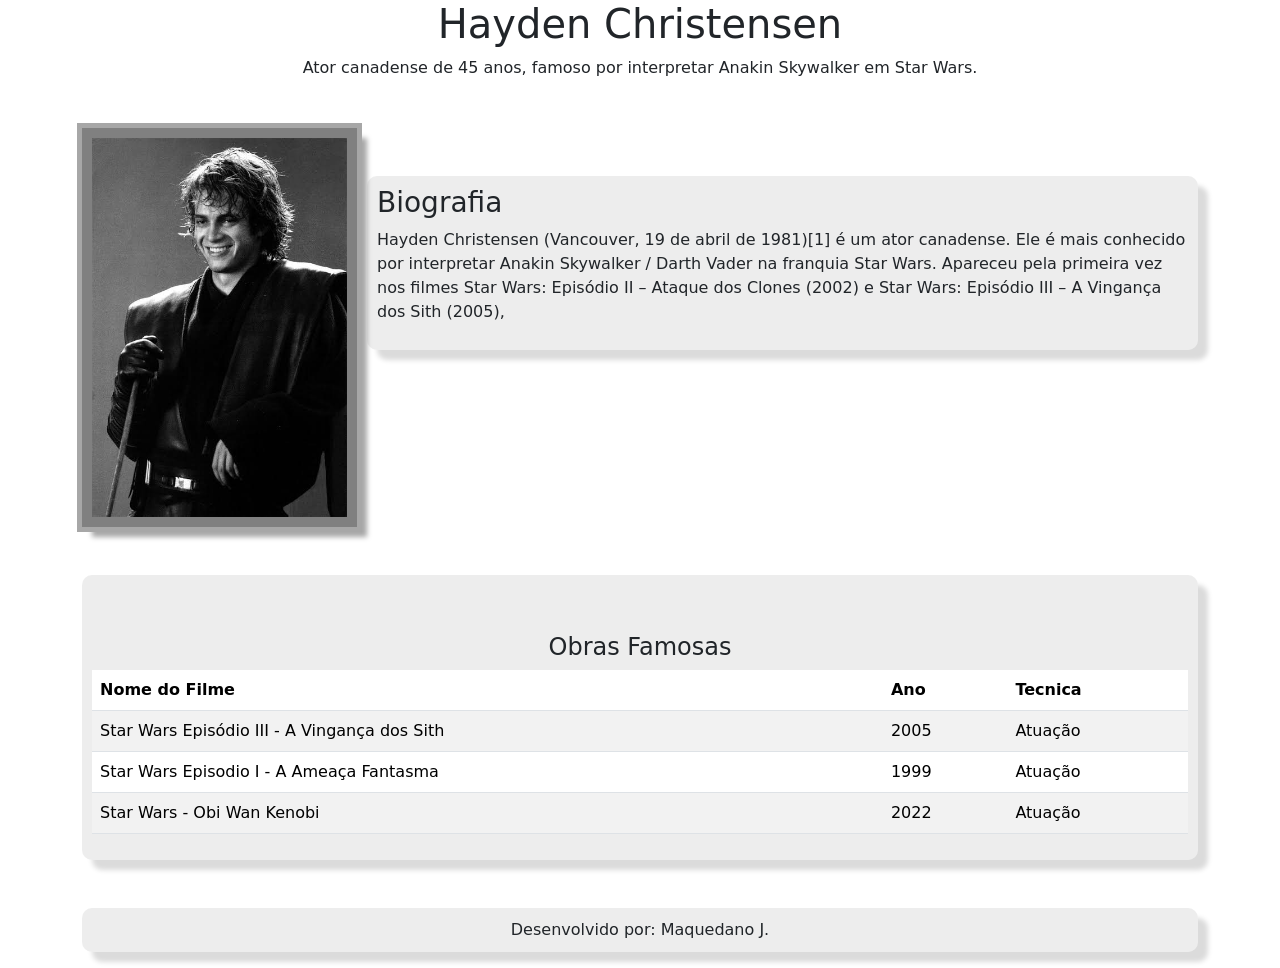
==== index.html @ 4d029cba "Update HTML structure and image paths" ====
<!DOCTYPE html>
<html lang="pt-br">
<head>
    <meta charset="UTF-8">
    <meta name="viewport" content="width=device-width, initial-scale=1.0">
    <title>Document</title> 
    <link rel="stylesheet" href="./style.css">
    <link href="https://cdn.jsdelivr.net/npm/bootstrap@5.3.8/dist/css/bootstrap.min.css" rel="stylesheet" integrity="sha384-sRIl4kxILFvY47J16cr9ZwB07vP4J8+LH7qKQnuqkuIAvNWLzeN8tE5YBujZqJLB" crossorigin="anonymous">
</head>
<body>
    <h1 class=" text-center">Hayden Christensen</h1>
    <p class="text-center">Ator canadense de 45 anos, famoso por interpretar Anakin Skywalker em Star Wars.</p>

    <div class="container mt-5">
        <div class="row">
            <div class="col-3">
                <img class="img" style="width: 275px;" src="./har.jpg" alt="Hayden Christensen como Anakin Skywalker">
            </div>
            <div class="col mt-5">
                <div class="MASSA">
                    <h3>Biografia</h3>
                    <p>Hayden Christensen (Vancouver, 19 de abril de 1981)[1] é um ator canadense. Ele é mais conhecido por interpretar Anakin Skywalker / Darth Vader na franquia Star Wars. Apareceu pela primeira vez nos filmes Star Wars: Episódio II – Ataque dos Clones (2002) e Star Wars: Episódio III – A Vingança dos Sith (2005),</p>
                </div>
            </div>
        </div>
        
        <div class="MASSB mt-5 mb-5">
            <h4 class="text-center mt-5">Obras Famosas</h4>
            <table class="table table-striped">
                <thead>
                    <tr>
                        <th>Nome do Filme</th>
                        <th>Ano</th>
                        <th>Tecnica</th>
                    </tr>
                </thead>
                <tbody>
                    <tr>
                        <td>Star Wars Episódio III - A Vingança dos Sith</td>
                        <td>2005</td>
                        <td>Atuação</td>
                    </tr>
                    <tr>
                        <td>Star Wars Episodio I - A Ameaça Fantasma</td>
                        <td>1999</td>
                        <td>Atuação</td>
                    </tr>
                    <tr>
                        <td>Star Wars - Obi Wan Kenobi</td>
                        <td>2022</td>
                        <td>Atuação</td>
                    </tr>
                </tbody>
            </table>
        </div> 

        <footer>
            <p class="text-center MASSB">Desenvolvido por: Maquedano J.</p> 
        </footer>

    </div>


    <script src="https://cdn.jsdelivr.net/npm/bootstrap@5.3.8/dist/js/bootstrap.bundle.min.js" integrity="sha384-FKyoEForCGlyvwx9Hj09JcYn3nv7wiPVlz7YYwJrWVcXK/BmnVDxM+D2scQbITxI" crossorigin="anonymous"></script>
</body>
</html>
---- style.css ----
.img{
    border: 10px solid gray;
    outline: 5px solid rgb(167, 167, 167);
    box-shadow: 10px 10px 5px rgb(167, 167, 167);
}

.MASSA{
    background-color: rgb(167, 167, 167, 0.2);
    padding: 10px;
    border-radius: 10px;
    box-shadow: 10px 10px 5px rgb(219, 219, 219);
    transition: transform 0.3s ease;
}

.MASSA:hover{
    transform: translateY(-10px);

}

.MASSB{
    background-color: rgb(167, 167, 167, 0.2);
    padding: 10px;
    border-radius: 10px;
    box-shadow: 10px 10px 5px rgb(219, 219, 219);
    transition: transform 0.3s ease;
}
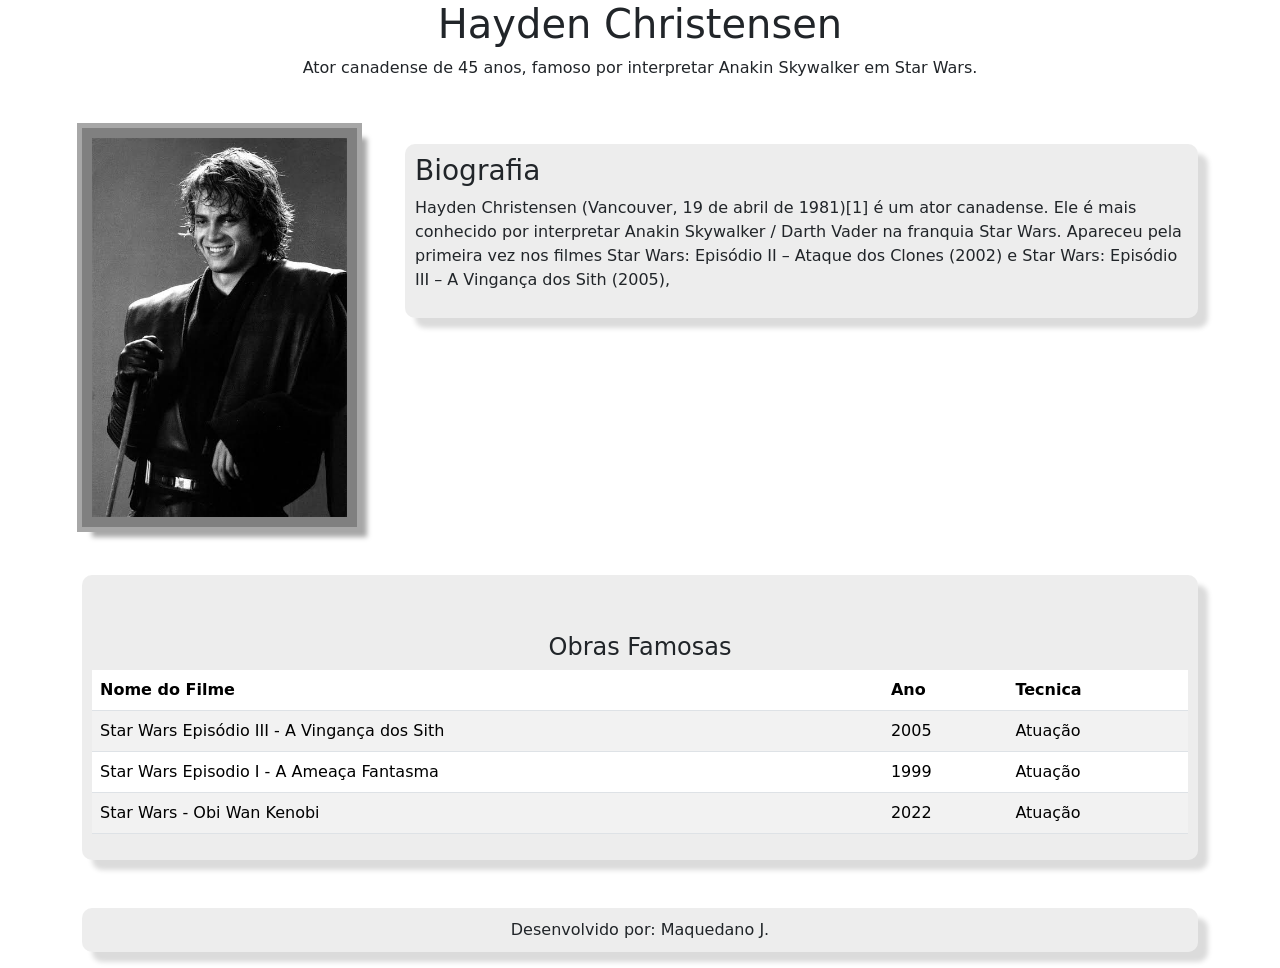
==== commit 17197a23: "AAAAA a" ====
--- a/index.html
+++ b/index.html
@@ -12,12 +12,10 @@
     <p class="text-center">Ator canadense de 45 anos, famoso por interpretar Anakin Skywalker em Star Wars.</p>
 
     <div class="container mt-5">
-        <div class="row">
-            <div class="col-3">
-                <img class="img" style="width: 275px;" src="./har.jpg" alt="Hayden Christensen como Anakin Skywalker">
-            </div>
-            <div class="col mt-5">
-                <div class="MASSA">
+        <div class="COISA gap-5">
+            <img class="img" style="width: 275px;" src="./har.jpg" alt="Hayden Christensen como Anakin Skywalker">
+            <div class="">
+                <div class="MASSA mt-3">
                     <h3>Biografia</h3>
                     <p>Hayden Christensen (Vancouver, 19 de abril de 1981)[1] é um ator canadense. Ele é mais conhecido por interpretar Anakin Skywalker / Darth Vader na franquia Star Wars. Apareceu pela primeira vez nos filmes Star Wars: Episódio II – Ataque dos Clones (2002) e Star Wars: Episódio III – A Vingança dos Sith (2005),</p>
                 </div>
--- a/style.css
+++ b/style.css
@@ -24,3 +24,17 @@
     box-shadow: 10px 10px 5px rgb(219, 219, 219);
     transition: transform 0.3s ease;
 }
+
+.COISA{
+    display: flex;
+    justify-content: center;
+    align-items: flex-start;
+    gap: 20px;
+    flex-wrap: wrap; 
+    width: 100%; 
+}
+
+.COISA > div {
+    flex: 1 1 300px;
+    max-width: 100%;
+}
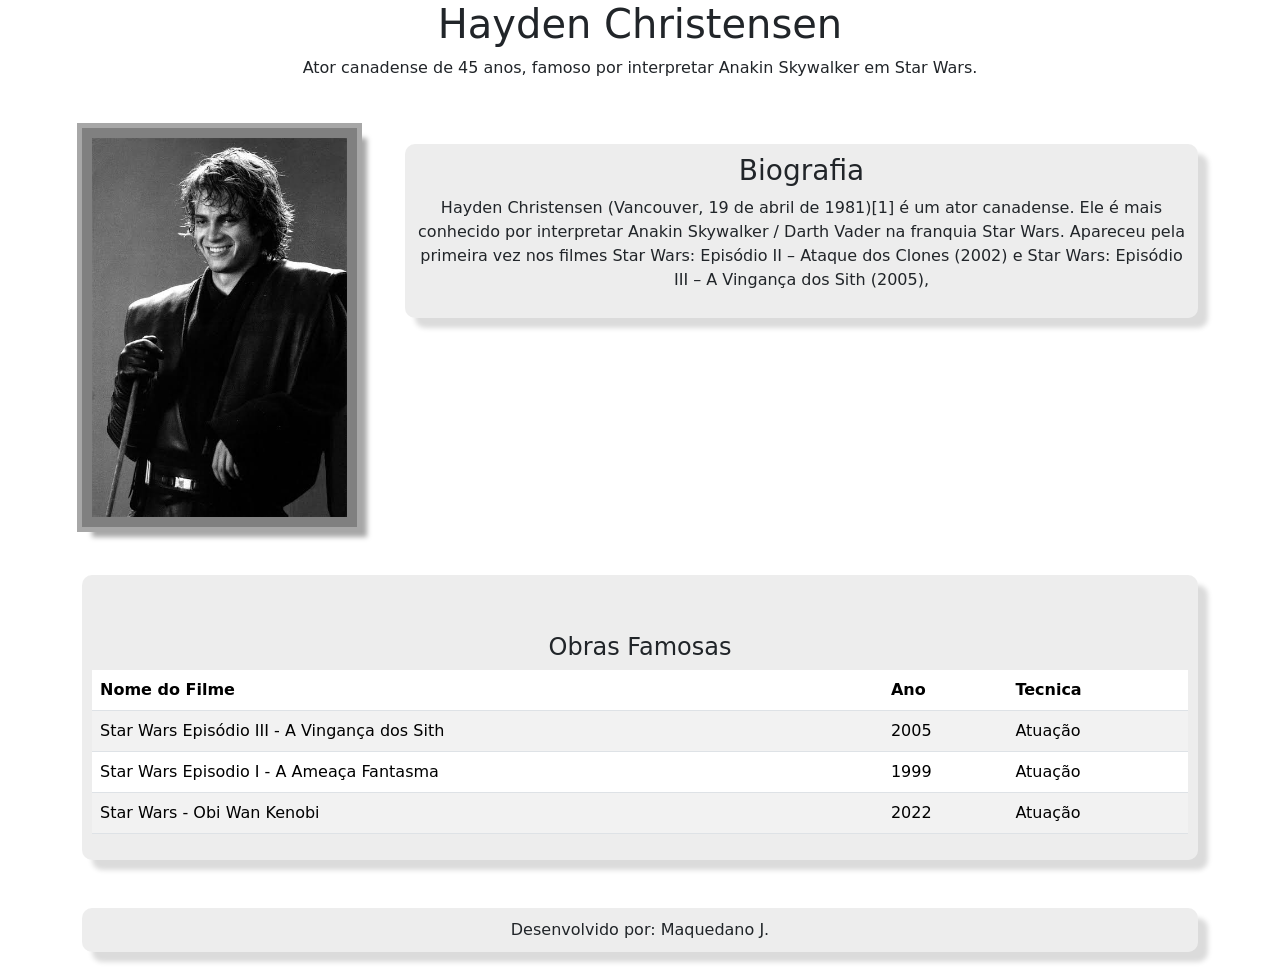
==== commit ce3bd68c: "Update index.html" ====
--- a/index.html
+++ b/index.html
@@ -12,7 +12,7 @@
     <p class="text-center">Ator canadense de 45 anos, famoso por interpretar Anakin Skywalker em Star Wars.</p>
 
     <div class="container mt-5">
-        <div class="COISA gap-5">
+        <div class="COISA gap-5 text-center">
             <img class="img" style="width: 275px;" src="./har.jpg" alt="Hayden Christensen como Anakin Skywalker">
             <div class="">
                 <div class="MASSA mt-3">
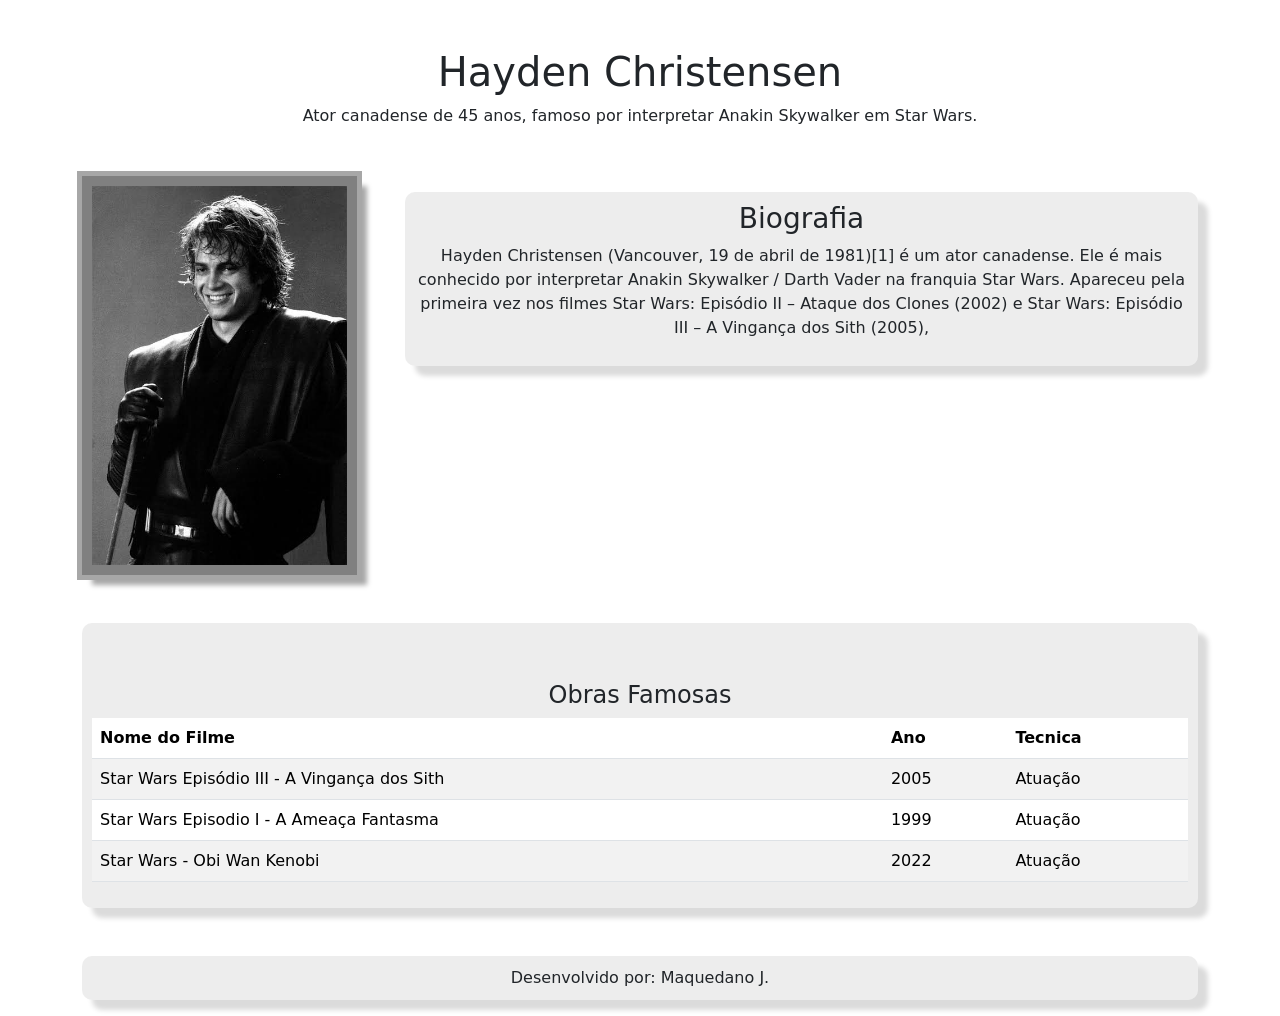
==== commit c47b8996: "Update index.html" ====
--- a/index.html
+++ b/index.html
@@ -8,8 +8,8 @@
     <link href="https://cdn.jsdelivr.net/npm/bootstrap@5.3.8/dist/css/bootstrap.min.css" rel="stylesheet" integrity="sha384-sRIl4kxILFvY47J16cr9ZwB07vP4J8+LH7qKQnuqkuIAvNWLzeN8tE5YBujZqJLB" crossorigin="anonymous">
 </head>
 <body>
-    <h1 class=" text-center">Hayden Christensen</h1>
-    <p class="text-center">Ator canadense de 45 anos, famoso por interpretar Anakin Skywalker em Star Wars.</p>
+    <h1 class="text-center mt-5">Hayden Christensen</h1>
+    <p class="text-center mt-2">Ator canadense de 45 anos, famoso por interpretar Anakin Skywalker em Star Wars.</p>
 
     <div class="container mt-5">
         <div class="COISA gap-5 text-center">
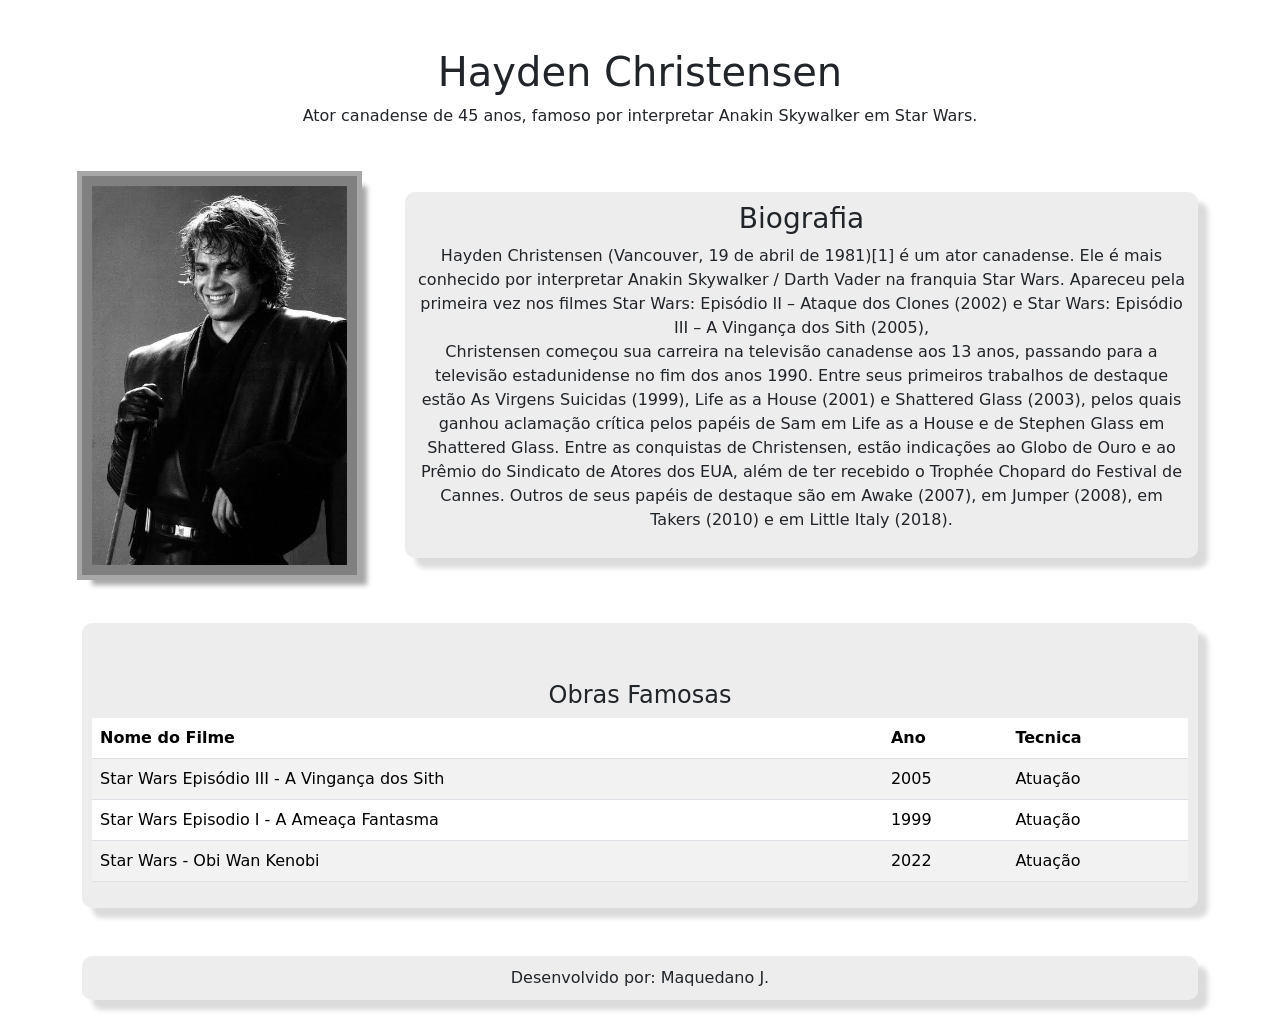
==== commit 0a33fe3e: "Enhance biography of Hayden Christensen in index.html Updated biography section with additional deta" ====
--- a/index.html
+++ b/index.html
@@ -17,7 +17,7 @@
             <div class="">
                 <div class="MASSA mt-3">
                     <h3>Biografia</h3>
-                    <p>Hayden Christensen (Vancouver, 19 de abril de 1981)[1] é um ator canadense. Ele é mais conhecido por interpretar Anakin Skywalker / Darth Vader na franquia Star Wars. Apareceu pela primeira vez nos filmes Star Wars: Episódio II – Ataque dos Clones (2002) e Star Wars: Episódio III – A Vingança dos Sith (2005),</p>
+                    <p>    Hayden Christensen (Vancouver, 19 de abril de 1981)[1] é um ator canadense. Ele é mais conhecido por interpretar Anakin Skywalker / Darth Vader na franquia Star Wars. Apareceu pela primeira vez nos filmes Star Wars: Episódio II – Ataque dos Clones (2002) e Star Wars: Episódio III – A Vingança dos Sith (2005), <br>    Christensen começou sua carreira na televisão canadense aos 13 anos, passando para a televisão estadunidense no fim dos anos 1990. Entre seus primeiros trabalhos de destaque estão As Virgens Suicidas (1999), Life as a House (2001) e Shattered Glass (2003), pelos quais ganhou aclamação crítica pelos papéis de Sam em Life as a House e de Stephen Glass em Shattered Glass. Entre as conquistas de Christensen, estão indicações ao Globo de Ouro e ao Prêmio do Sindicato de Atores dos EUA, além de ter recebido o Trophée Chopard do Festival de Cannes. Outros de seus papéis de destaque são em Awake (2007), em Jumper (2008), em Takers (2010) e em Little Italy (2018).</be></p>
                 </div>
             </div>
         </div>
--- a/style.css
+++ b/style.css
@@ -37,4 +37,10 @@
 .COISA > div {
     flex: 1 1 300px;
     max-width: 100%;
+}
+
+@media (max-width: 768px) {
+    .COISA {
+        font-size: 20px;
+    }
 }
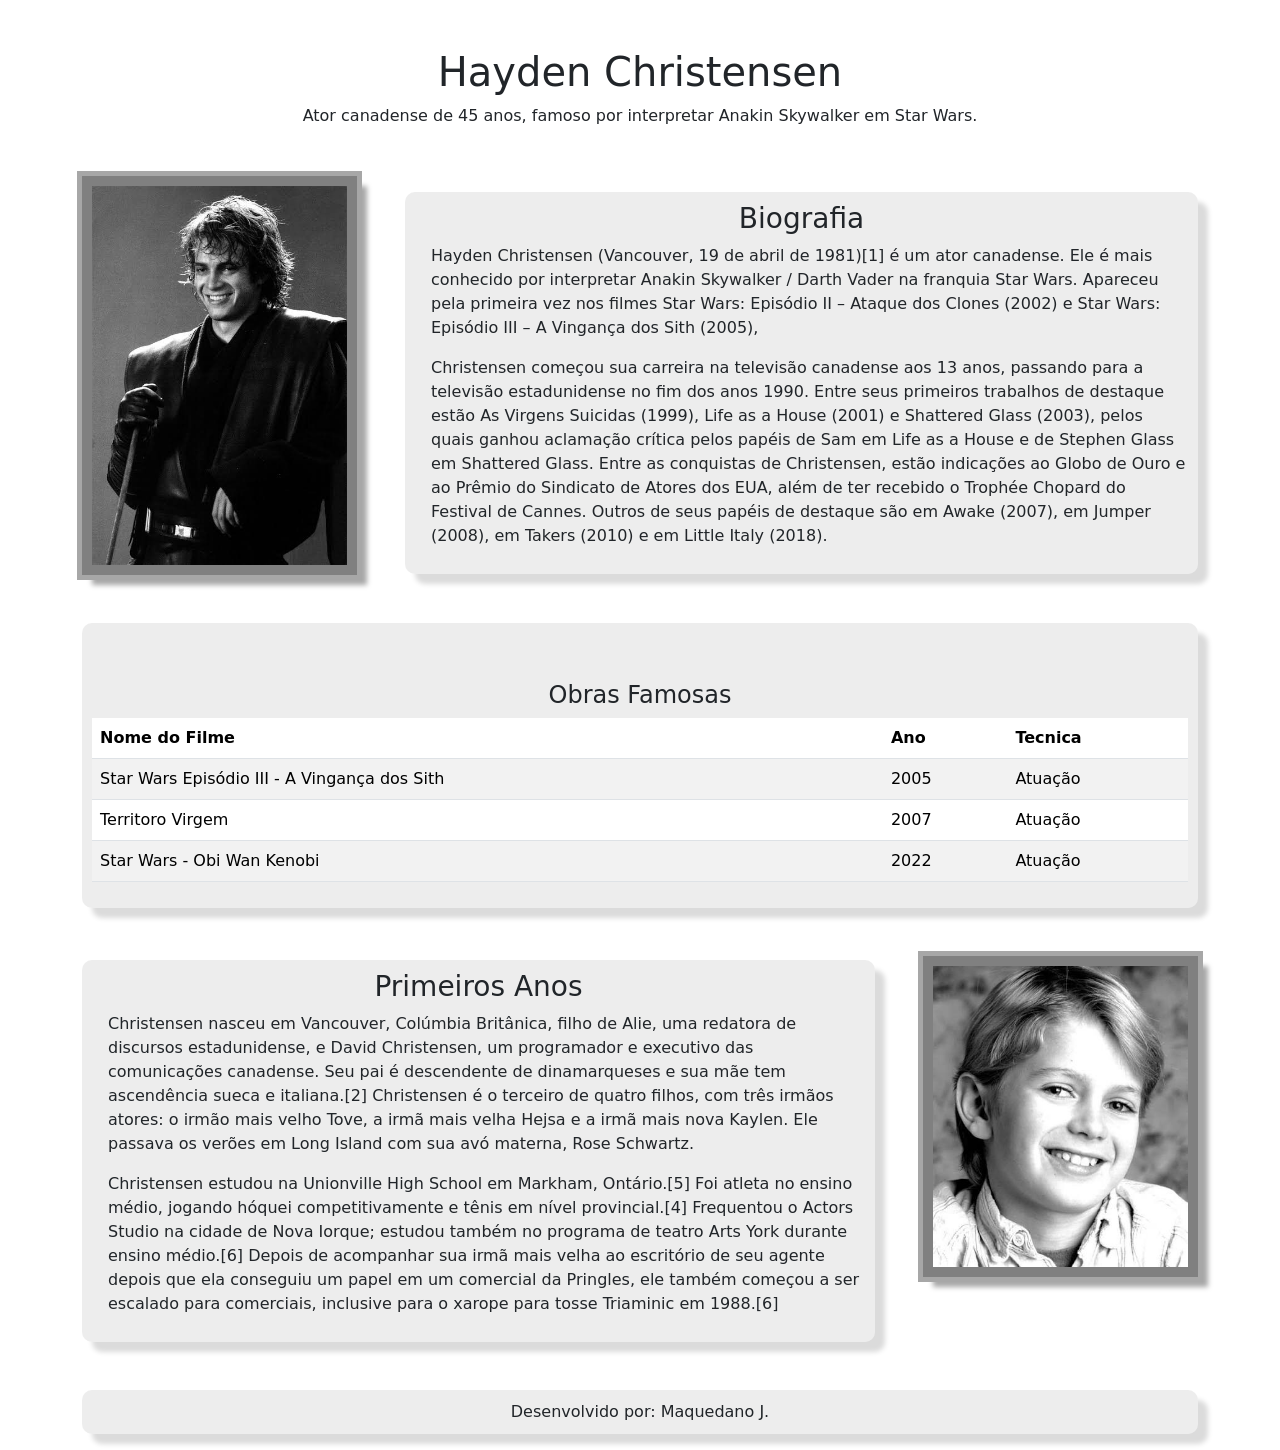
==== commit 5bdb71ae: "coisa" ====
--- a/index.html
+++ b/index.html
@@ -17,7 +17,8 @@
             <div class="">
                 <div class="MASSA mt-3">
                     <h3>Biografia</h3>
-                    <p>    Hayden Christensen (Vancouver, 19 de abril de 1981)[1] é um ator canadense. Ele é mais conhecido por interpretar Anakin Skywalker / Darth Vader na franquia Star Wars. Apareceu pela primeira vez nos filmes Star Wars: Episódio II – Ataque dos Clones (2002) e Star Wars: Episódio III – A Vingança dos Sith (2005), <br>    Christensen começou sua carreira na televisão canadense aos 13 anos, passando para a televisão estadunidense no fim dos anos 1990. Entre seus primeiros trabalhos de destaque estão As Virgens Suicidas (1999), Life as a House (2001) e Shattered Glass (2003), pelos quais ganhou aclamação crítica pelos papéis de Sam em Life as a House e de Stephen Glass em Shattered Glass. Entre as conquistas de Christensen, estão indicações ao Globo de Ouro e ao Prêmio do Sindicato de Atores dos EUA, além de ter recebido o Trophée Chopard do Festival de Cannes. Outros de seus papéis de destaque são em Awake (2007), em Jumper (2008), em Takers (2010) e em Little Italy (2018).</be></p>
+                    <p class="text-start ms-3">    Hayden Christensen (Vancouver, 19 de abril de 1981)[1] é um ator canadense. Ele é mais conhecido por interpretar Anakin Skywalker / Darth Vader na franquia Star Wars. Apareceu pela primeira vez nos filmes Star Wars: Episódio II – Ataque dos Clones (2002) e Star Wars: Episódio III – A Vingança dos Sith (2005), </p>
+                    <p class="text-start ms-3">    Christensen começou sua carreira na televisão canadense aos 13 anos, passando para a televisão estadunidense no fim dos anos 1990. Entre seus primeiros trabalhos de destaque estão As Virgens Suicidas (1999), Life as a House (2001) e Shattered Glass (2003), pelos quais ganhou aclamação crítica pelos papéis de Sam em Life as a House e de Stephen Glass em Shattered Glass. Entre as conquistas de Christensen, estão indicações ao Globo de Ouro e ao Prêmio do Sindicato de Atores dos EUA, além de ter recebido o Trophée Chopard do Festival de Cannes. Outros de seus papéis de destaque são em Awake (2007), em Jumper (2008), em Takers (2010) e em Little Italy (2018).</be></p>
                 </div>
             </div>
         </div>
@@ -39,8 +40,8 @@
                         <td>Atuação</td>
                     </tr>
                     <tr>
-                        <td>Star Wars Episodio I - A Ameaça Fantasma</td>
-                        <td>1999</td>
+                        <td>Territoro Virgem</td>
+                        <td>2007</td>
                         <td>Atuação</td>
                     </tr>
                     <tr>
@@ -52,7 +53,18 @@
             </table>
         </div> 
 
-        <footer>
+        <div class="COISA gap-5 text-center">
+            <div class="">
+                <div class="MASSA mt-1">
+                    <h3>Primeiros Anos</h3>
+                    <p class="text-start ms-3"> Christensen nasceu em Vancouver, Colúmbia Britânica, filho de Alie, uma redatora de discursos estadunidense, e David Christensen, um programador e executivo das comunicações canadense. Seu pai é descendente de dinamarqueses e sua mãe tem ascendência sueca e italiana.[2] Christensen é o terceiro de quatro filhos, com três irmãos atores: o irmão mais velho Tove, a irmã mais velha Hejsa e a irmã mais nova Kaylen. Ele passava os verões em Long Island com sua avó materna, Rose Schwartz. </p>
+                    <p class="text-start ms-3"> Christensen estudou na Unionville High School em Markham, Ontário.[5] Foi atleta no ensino médio, jogando hóquei competitivamente e tênis em nível provincial.[4] Frequentou o Actors Studio na cidade de Nova Iorque; estudou também no programa de teatro Arts York durante ensino médio.[6] Depois de acompanhar sua irmã mais velha ao escritório de seu agente depois que ela conseguiu um papel em um comercial da Pringles, ele também começou a ser escalado para comerciais, inclusive para o xarope para tosse Triaminic em 1988.[6]</be></p>
+                </div>
+            </div>
+            <img class="img" style="width: 275px;" src="./harkid.jpg" alt="Hayden Christensen como Anakin Skywalker">
+        </div>
+
+        <footer class="mt-5">
             <p class="text-center MASSB">Desenvolvido por: Maquedano J.</p> 
         </footer>
 
--- a/style.css
+++ b/style.css
@@ -2,6 +2,7 @@
     border: 10px solid gray;
     outline: 5px solid rgb(167, 167, 167);
     box-shadow: 10px 10px 5px rgb(167, 167, 167);
+    align-items: center;
 }
 
 .MASSA{
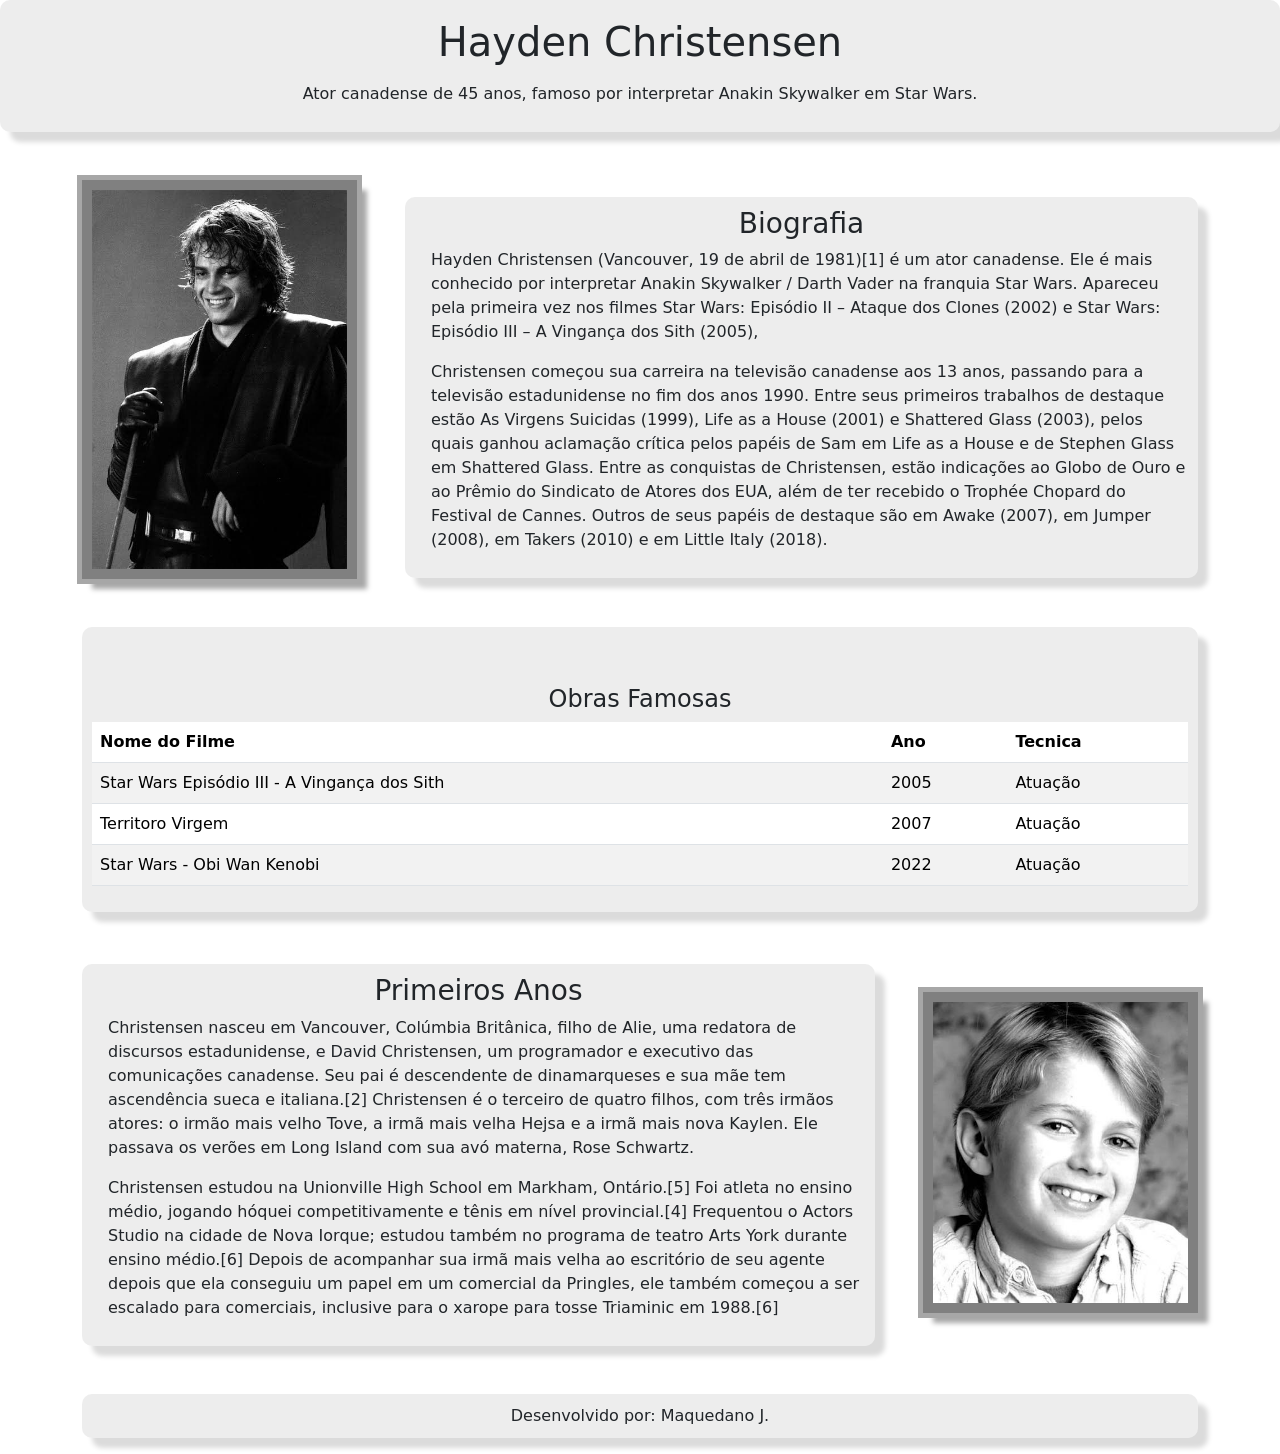
==== commit 0ef9a9db: "alivava" ====
--- a/index.html
+++ b/index.html
@@ -8,8 +8,11 @@
     <link href="https://cdn.jsdelivr.net/npm/bootstrap@5.3.8/dist/css/bootstrap.min.css" rel="stylesheet" integrity="sha384-sRIl4kxILFvY47J16cr9ZwB07vP4J8+LH7qKQnuqkuIAvNWLzeN8tE5YBujZqJLB" crossorigin="anonymous">
 </head>
 <body>
-    <h1 class="text-center mt-5">Hayden Christensen</h1>
-    <p class="text-center mt-2">Ator canadense de 45 anos, famoso por interpretar Anakin Skywalker em Star Wars.</p>
+    <div class="MASSA" style="display: flex; justify-content: center; align-items: center; flex-direction: column;">
+        <h1 class="text-center mt-2">Hayden Christensen</h1>
+        <p class="text-center mt-2">Ator canadense de 45 anos, famoso por interpretar Anakin Skywalker em Star Wars.</p>
+    </div>
+    
 
     <div class="container mt-5">
         <div class="COISA gap-5 text-center">
@@ -53,7 +56,7 @@
             </table>
         </div> 
 
-        <div class="COISA gap-5 text-center">
+        <div class="COISA gap-5 text-center" style="flex-wrap: wrap-reverse;">
             <div class="">
                 <div class="MASSA mt-1">
                     <h3>Primeiros Anos</h3>
--- a/style.css
+++ b/style.css
@@ -3,6 +3,13 @@
     outline: 5px solid rgb(167, 167, 167);
     box-shadow: 10px 10px 5px rgb(167, 167, 167);
     align-items: center;
+}
+
+.TITULO{
+    background-color: rgb(219, 219, 219, 0.2);
+    box-shadow: 10px 10px 5px rgb(219, 219, 219, 0.2);
+    padding: 20px;
+    border-radius: 10px;
 }
 
 .MASSA{
@@ -29,7 +36,7 @@
 .COISA{
     display: flex;
     justify-content: center;
-    align-items: flex-start;
+    align-items: center;
     gap: 20px;
     flex-wrap: wrap; 
     width: 100%; 
@@ -41,6 +48,10 @@
 }
 
 @media (max-width: 768px) {
+    body{
+        margin: 40px;
+    }
+
     .COISA {
         font-size: 20px;
     }
